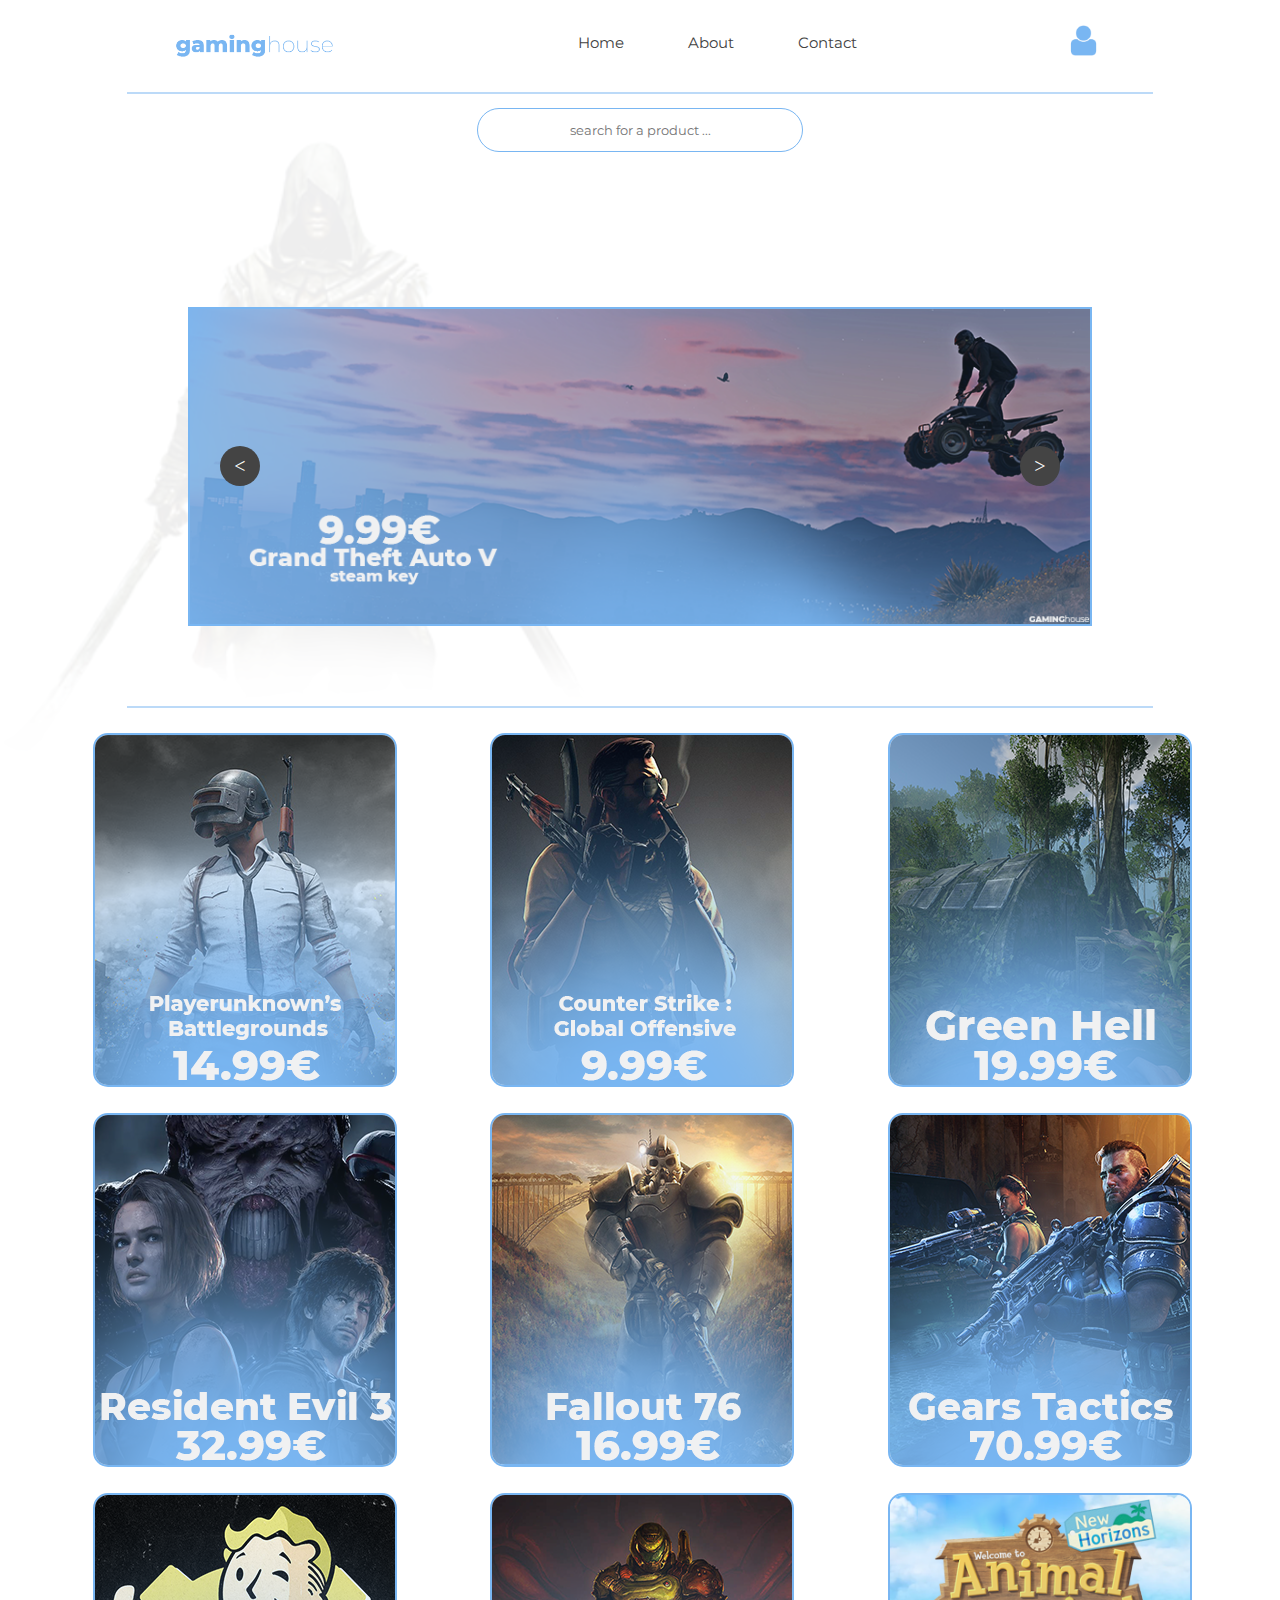
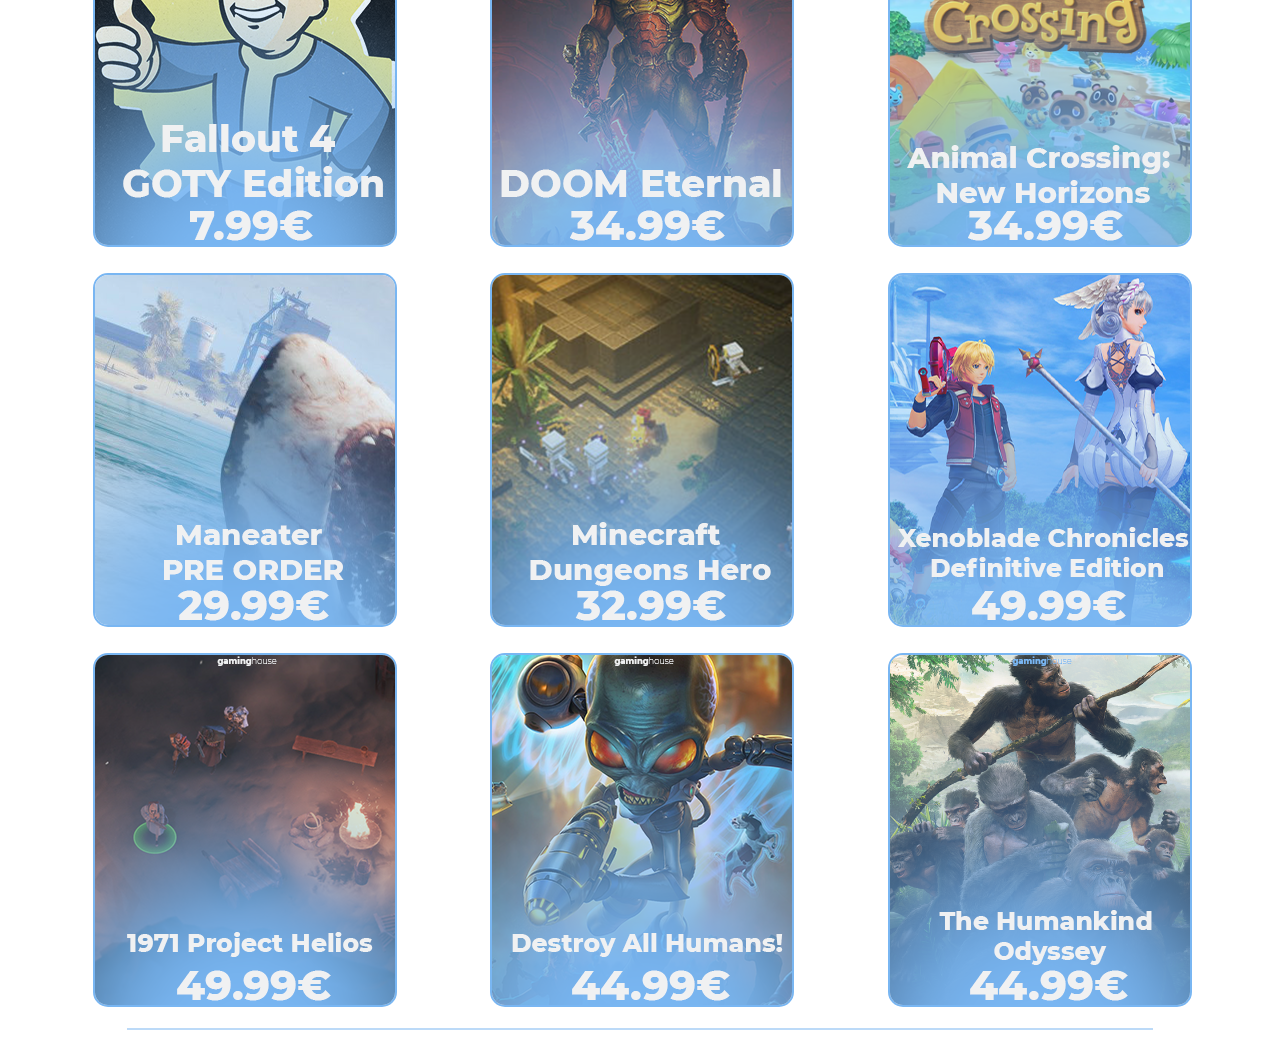
==== projectattemp1000/index.html @ 14df97a4 "Projekti" ====
<!DOCTYPE html>

<html>
    <head>
        <title>
            GAMINGhouse
        </title>
        <link rel="stylesheet" href="style.css">
    </head>
    <body>
        <header>
            <a href="index.html"><img class="logo" src="img/logo1.png" alt="logo"></a>

            <ul class="nav-links">
                <a href="index.html"><li>Home</li></a>
                <a href="#"><li>About</li></a>
                <a href="#"><li>Contact</li></a>
            </ul>
            <a href="loginform.html" target="_blank"><img class="signinl" src="img/icons.png" alt="signin"></a>

        </header>
        <hr style="width:80%;text-align:center;margin-right:10; opacity: 50%;border: 1px solid #79b6f2;">
        <div class="searchbox">
            <input type="text" placeholder="search for a product ...">
        </div>

        <div class="slider">
            <div class="slider-items">
                <div  class="item active">
                   <img src="img/gta1.png" />
                </div>

                <div  class="item">
                   <img src="img/resident1.png" />   
                </div>

                <div  class="item">
                   <img src="img/csgo1.png" />   
                </div>

                <div  class="item">
                    <img src="img/pubg1.png" />   
                 </div>

      
            </div>
              
                <div class="left-slide"><</div>
                <div class="right-slide">></div>
              
         </div>
      
         <script src="slide.js"></script>

         <hr style="width:80%;text-align:center;margin-right:10; opacity: 50%;border: 1px solid #79b6f2;">
          

         <div class="content">
            <div class="product">
                <a href="#"><img class="c-image" src="img/pubgp.png" alt="pubg"></a>
            </div>

            <div class="product">
                <a href="#"><img class="c-image" src="img/csgop.png" alt=""></a>
            </div>

            <div class="product">
                <a href="#"><img class="c-image" src="img/greenhellp.png" alt=""></a>
            </div>

            <div class="product">
                <a href="#"><img class="c-image" src="img/residentp.png" alt=""></a>
            </div>

            <div class="product">
                <a href="#"><img class="c-image" src="img/falloutp.png" alt=""></a>
            </div>

            <div class="product">
                <a href="#"><img class="c-image" src="img/gearp.png" alt=""></a>
            </div>

            <div class="product">
                <a href="#"><img class="c-image" src="img/fall4p.png" alt=""></a>
            </div>

            <div class="product">
                <a href="#"><img class="c-image" src="img/doomp.png" alt=""></a>
            </div>

            <div class="product">
                <a href="#"><img class="c-image" src="img/animalp.png" alt=""></a>
            </div>

            <div class="product">
                <a href="#"><img class="c-image" src="img/Maneaterp.png" alt=""></a>
            </div>

            <div class="product">
                <a href="#"><img class="c-image" src="img/minecraftp.png" alt=""></a>
            </div>

            <div class="product">
                <a href="#"><img class="c-image" src="img/Xenobladep.png" alt=""></a>
            </div>

            <div class="product">
                <a href="#"><img class="c-image" src="img/1971p.png" alt=""></a>
            </div>

            <div class="product">
                <a href="#"><img class="c-image" src="img/Destroyp.png" alt=""></a>
            </div>

            <div class="product">
                <a href="#"><img class="c-image" src="img/humankindp.png" alt=""></a>
            </div>


         </div>

         <hr style="width:80%;text-align:center;margin-right:10; opacity: 50%;border: 1px solid #79b6f2;">
         
         <div class="footer">
            
         </div>
    </body>
</html>
---- projectattemp1000/style.css ----
@import url('https://fonts.googleapis.com/css2?family=Montserrat:wght@800&display=swap');


.logo{
    height: 80px;
    transition: ease 0.5s;
}

header :hover .logo{
    transition: ease 0.5s;
    opacity: 50%;
}

body{
    margin: 0px;
    padding: 0px;
    background-color: white;
    background-image: url(img/background.png);
    background-repeat: no-repeat;
}

header{
    display: flex;
    justify-content: space-evenly;
    align-items: center;
}

header li{
    font-size: 15px;
    list-style-type: none;
    display: inline;
    margin: 30px;
    text-decoration: none;
    font-family: 'Montserrat', sans-serif;
    color: #424242;
    transition: all 0.3s ease 0s;

}
.nav-links :hover{
    transition: all 0.3s ease 0s;
    color: #79b6f2;
}
a{
    text-decoration: none;
}
.signinl{
    height: 45px;
    transition: ease 0.2s;
}

header :hover .signinl{
    height: 55px;
    transition: ease 0.2s;
    opacity: 20%;
}

.searchbox{
    height: 125px;
    display: flex;
    justify-content: center;
    border: none;
}
.searchbox input{
    position: absolute;
    top: 12%;
    height: 40px;
    text-align: center;
    width: 25%;
    border-radius: 70px;
    border: 1pt solid #79b6f2 ;
    background-color:white;
    color: #424242;
    font-family: 'Montserrat', sans-serif;
    transition: ease 0.5s;
    cursor: pointer;
}

.searchbox :hover{
    height: 65px;
    width: 35%;
    transition: ease 0.5s;
}



.slider{
	max-width: 900px;
	border:2px solid #79b6f2;
	margin:80px auto;
	position: relative;
	overflow: hidden;
}


.slider .left-slide,.slider .right-slide{
  position: absolute;
  height: 40px;
  width: 40px;
  background-color: #444444;
  border-radius: 50%;
  color:#ffffff;
  font-size: 20px;
  top:50%;
  cursor: pointer;
  margin-top: -20px;
  text-align: center;
  line-height: 40px;
  
}
.slider .left-slide:hover,.slider .right-slide:hover{
 background-color: #29a8e2;
}

.slider .left-slide{
	left: 30px;
}
.slider .right-slide{
	right: 30px;
}
.slider .slider-items .item img{
	max-width: 100%;
	display: block;
	animation:zoom 1s ease;
}

@keyframes zoom{
	0%{transform: scale(2);opacity: 0}
	50%{transform: scale(2);}
	100%{transform: scale(1);opacity:1}
}
.slider .slider-items .item{
	display: none;
	position: relative;
}
.slider .slider-items .item .caption{
position: absolute;
width: 100%;
height: 60px;
bottom: 0px;
left: 0px;
background-color: rgba(0,0,0,.5);
line-height: 60px;
text-align: center;
color: #ffffff;
font-size: 30px;

}

.slider .slider-items .item.active{
	display: block;
}


.content{
    height: auto;
    width: auto;
    display: flex;
    justify-content: space-evenly;
    flex-direction: row;
    flex-wrap: wrap;
    margin: 10px;
}

.product{
    height: 350px;
    width: 300px;
    border: none ;
    border-radius: 10px;
    align-items: center;
    text-align: center;
    margin: 15px;
    margin-top: 15px;
}

.c-image{
    height: 350px;
    width: 300px;
    border-radius: 15px;
    transition: ease 0.5s;
    border: 2px solid #79b6f2 ;
}

.content :hover .c-image{
    opacity: 70%;
    transition: ease 0.5s;
    height: 360px;
    width: 310px;
}

.footer{
    height: auto;
    width: auto;
    display: flex;
    justify-content: space-evenly;
    
}
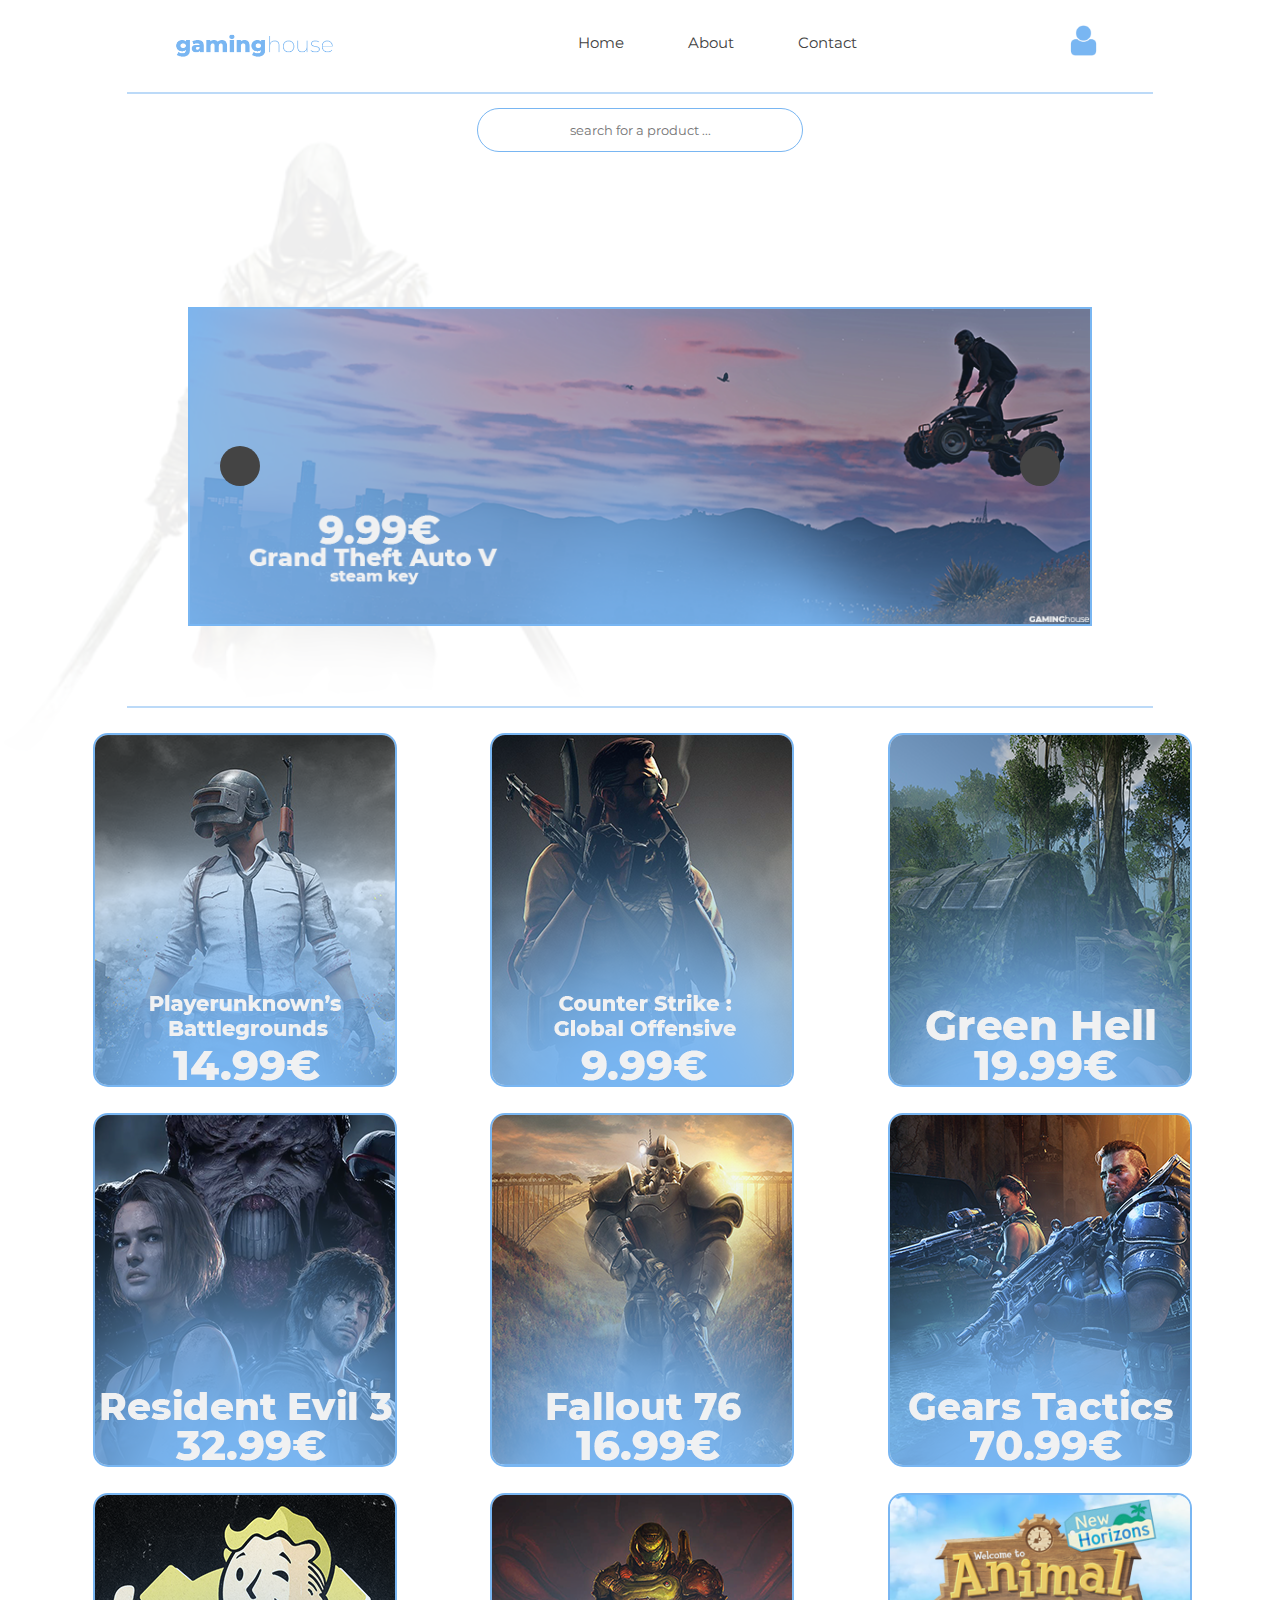
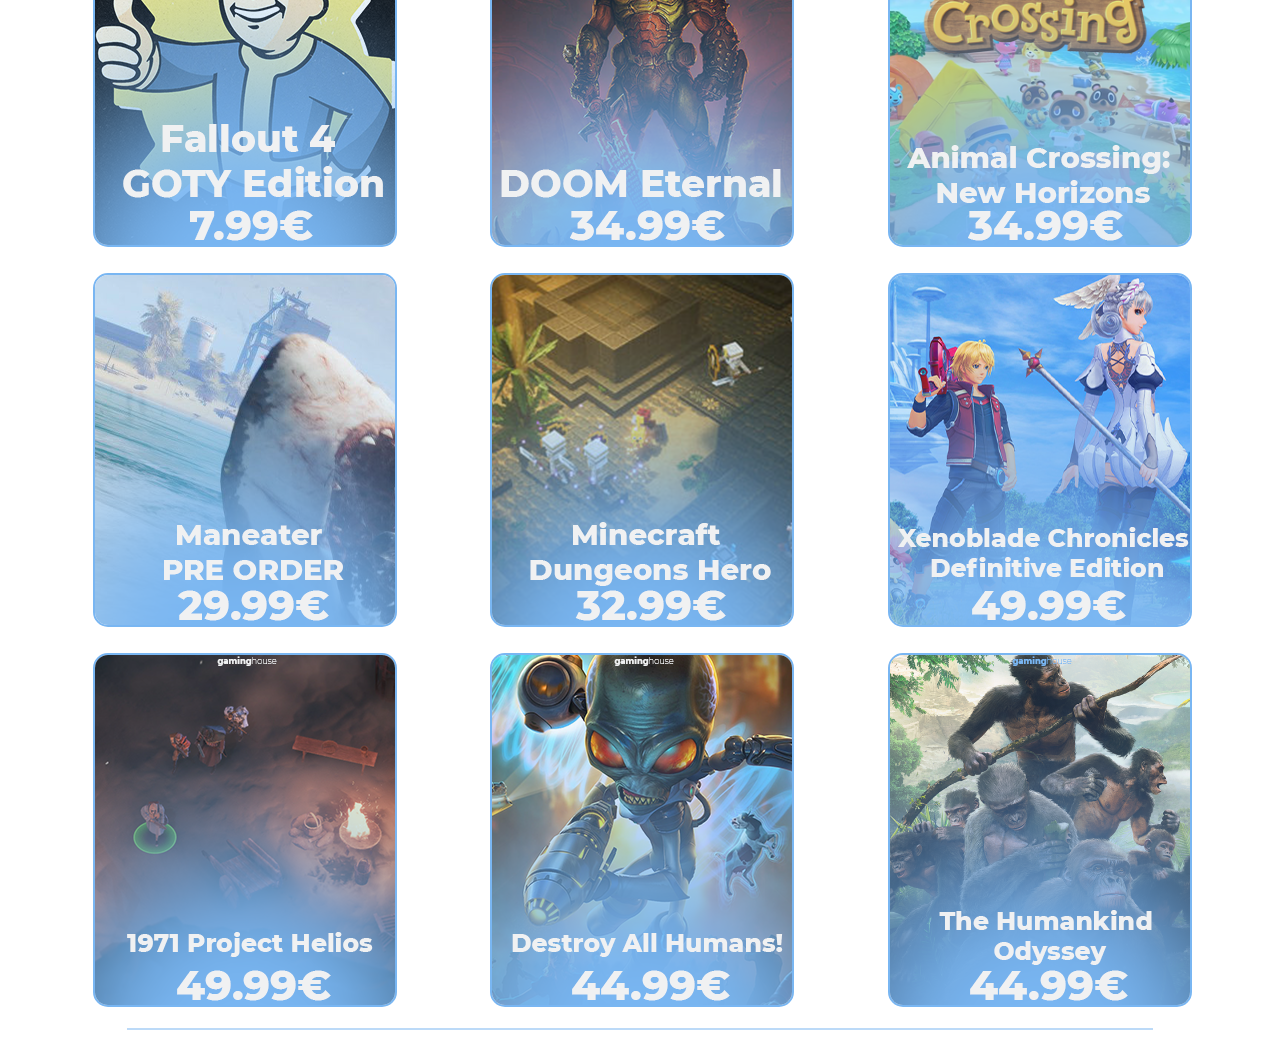
==== commit 1d3e7cfa: "about us, pak mir me ndreq footerin a?" ====
--- a/projectattemp1000/index.html
+++ b/projectattemp1000/index.html
@@ -1,6 +1,6 @@
 <!DOCTYPE html>
 
-<html>
+<html lang="en">
     <head>
         <title>
             GAMINGhouse
@@ -13,7 +13,7 @@
 
             <ul class="nav-links">
                 <a href="index.html"><li>Home</li></a>
-                <a href="#"><li>About</li></a>
+                <a href="about.html"><li>About</li></a>
                 <a href="#"><li>Contact</li></a>
             </ul>
             <a href="loginform.html" target="_blank"><img class="signinl" src="img/icons.png" alt="signin"></a>
@@ -45,8 +45,8 @@
       
             </div>
               
-                <div class="left-slide"><</div>
-                <div class="right-slide">></div>
+                <div class="left-slide"></div>
+                <div class="right-slide"></div>
               
          </div>
       
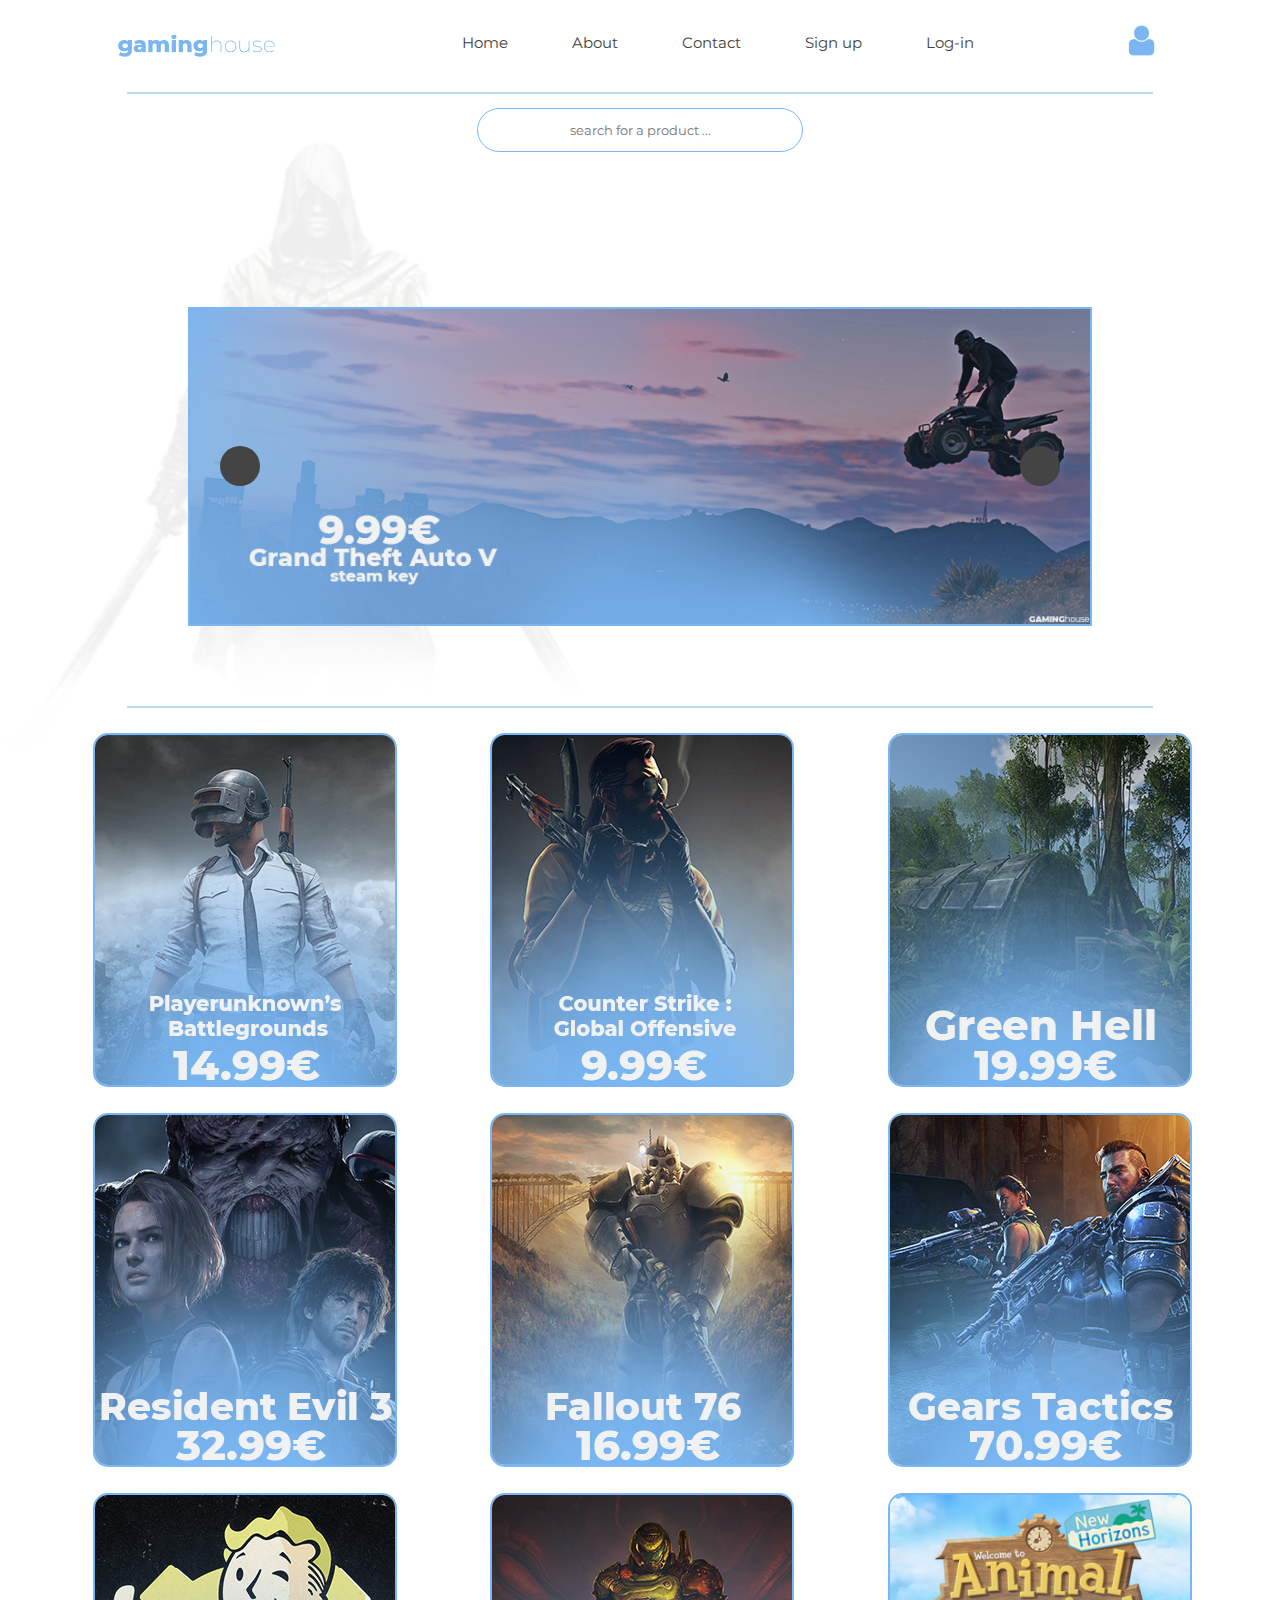
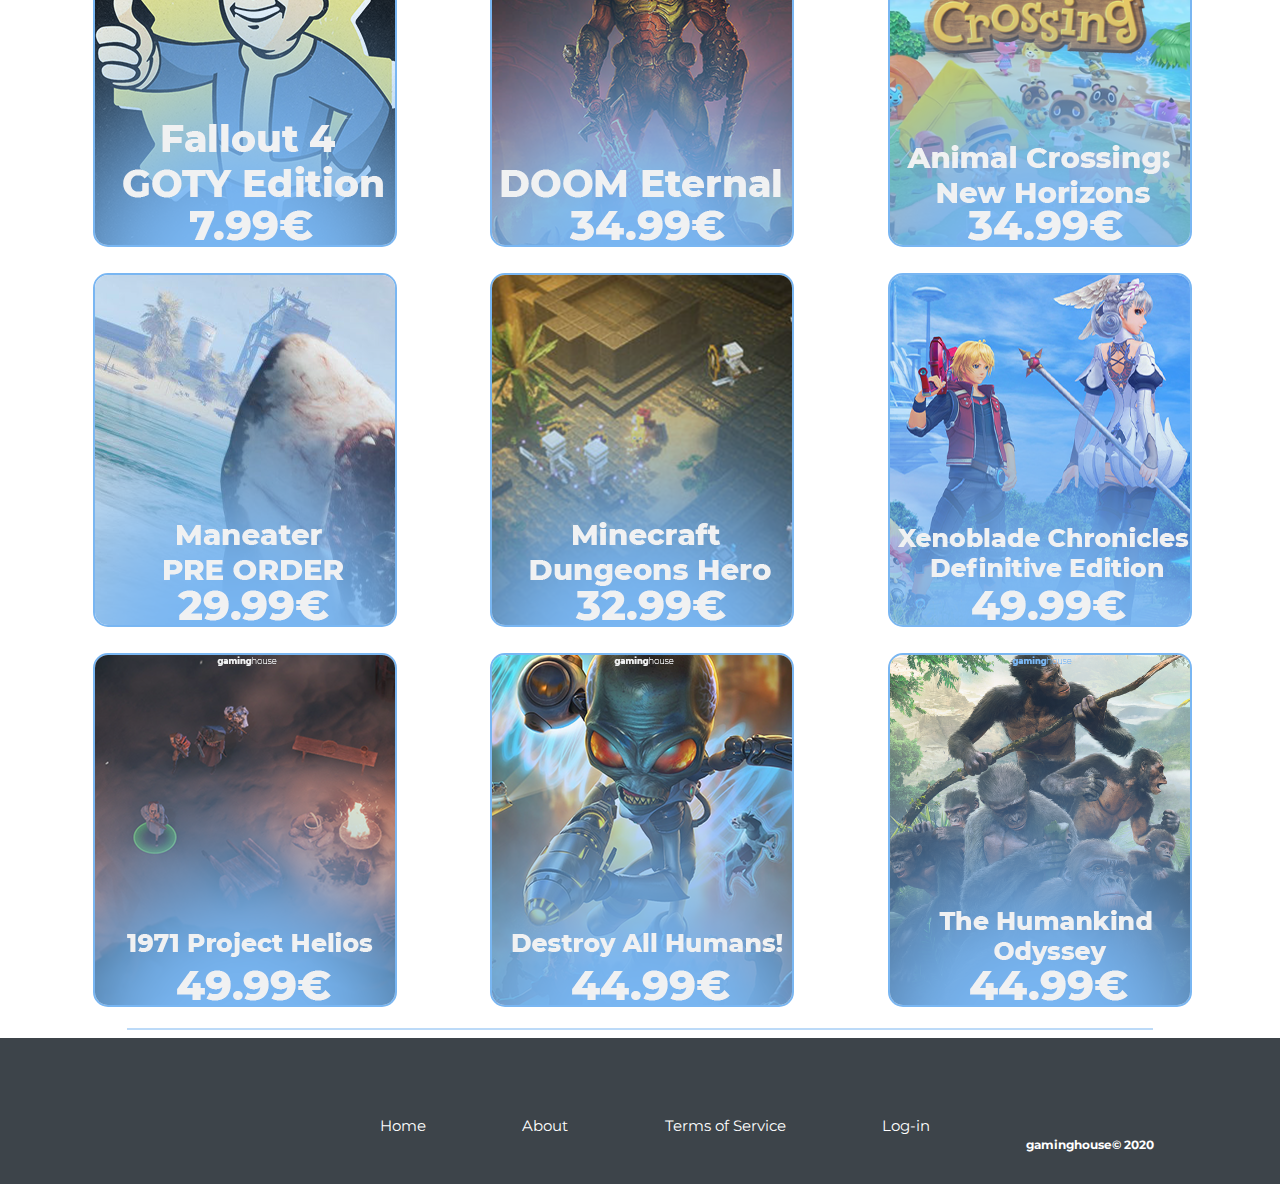
==== commit 8bf584d0: "disa ndryshime" ====
--- a/projectattemp1000/index.html
+++ b/projectattemp1000/index.html
@@ -14,7 +14,9 @@
             <ul class="nav-links">
                 <a href="index.html"><li>Home</li></a>
                 <a href="about.html"><li>About</li></a>
-                <a href="#"><li>Contact</li></a>
+                <a href="contactus.html"><li>Contact</li></a>
+                <a href="signup.html"><li>Sign up</li></a>
+                <a href="loginform.html"><li>Log-in </li>  </a>
             </ul>
             <a href="loginform.html" target="_blank"><img class="signinl" src="img/icons.png" alt="signin"></a>
 
@@ -123,6 +125,18 @@
          
          <div class="footer">
             
+                
+            
          </div>
+         <footer class="fundi">
+            <ul>
+                <img src="/ProjektiWEB/projectattemp1000/img/logo1.png" alt="">
+                <a href="index.html"><li>Home</li></a>
+                <a href="about.html"><li>About</li></a>
+                <a href="#"><li>Terms of Service</li></a>
+                <a href="loginform.html"><li>Log-in </li></a>
+                <h5>gaminghouse&copy; 2020</h5>
+                </ul>
+        </footer>
     </body>
 </html>--- a/projectattemp1000/style.css
+++ b/projectattemp1000/style.css
@@ -194,3 +194,31 @@
     justify-content: space-evenly;
     
 }
+.fundi{
+    width: 100%;
+    max-height: 50px;
+    background: #3d444a;
+    color: #fff;
+    padding: 3em 0;
+    overflow: hidden;
+}
+footer ul{
+    font-family: 'Montserrat', sans-serif;
+    color:#fff;
+    font-size: 15px;
+    list-style-type: none;
+    display: inline;
+    margin: 30px;
+    text-decoration: none;
+    font-family: 'Montserrat', sans-serif;
+    display: flex;
+    justify-content: space-evenly;
+    text-align: center;
+}
+footer li{
+    color: white;
+}
+footer img {
+    width: 10%;
+    
+}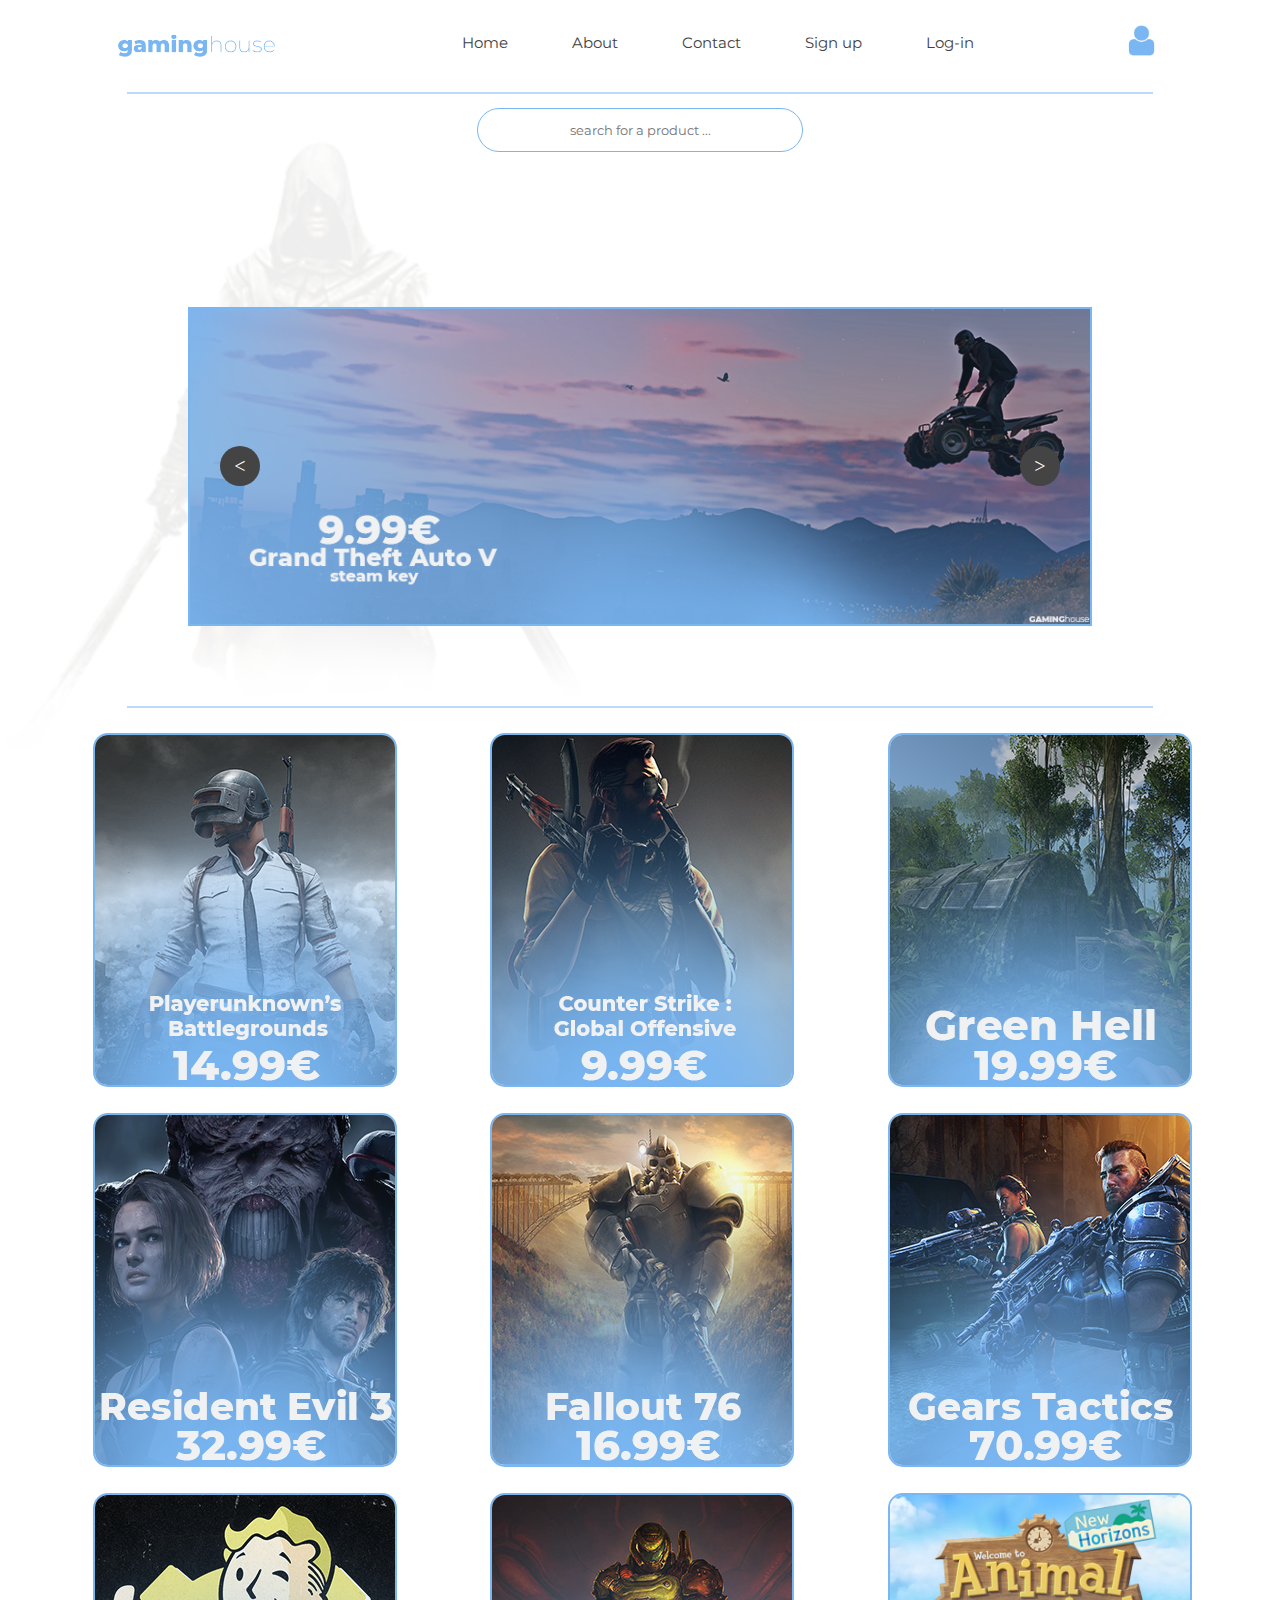
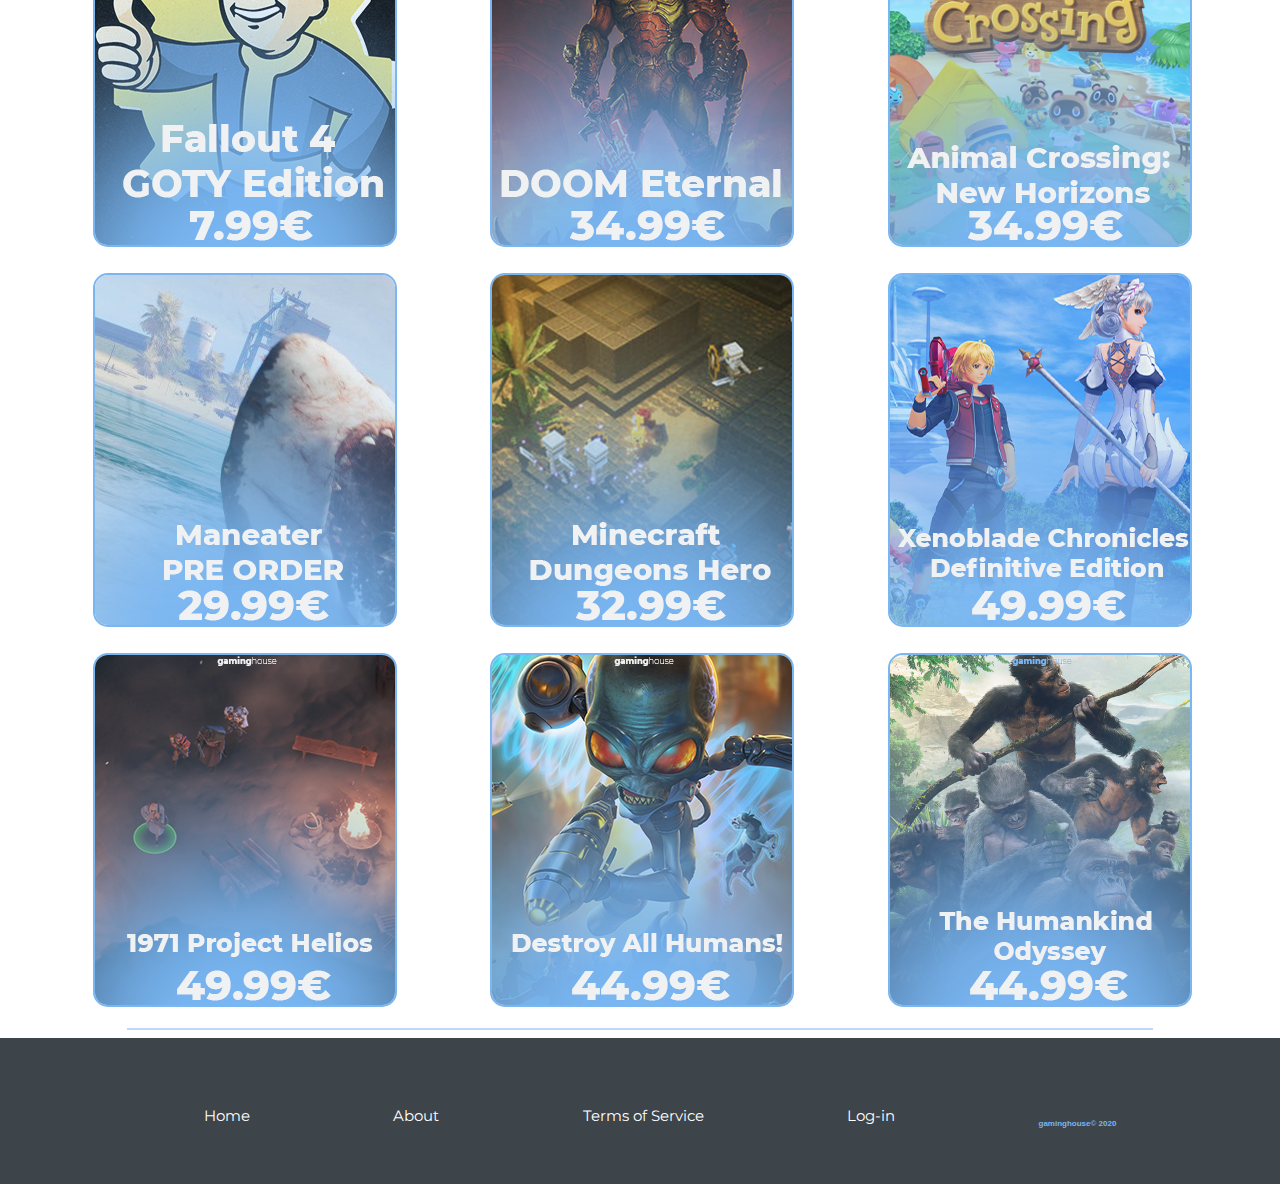
==== commit ef0d2981: "ca ndryshime hehe ke parasysh" ====
--- a/projectattemp1000/index.html
+++ b/projectattemp1000/index.html
@@ -6,6 +6,7 @@
             GAMINGhouse
         </title>
         <link rel="stylesheet" href="style.css">
+        <link rel="icon" href="img/logo1.png">
     </head>
     <body>
         <header>
@@ -47,8 +48,8 @@
       
             </div>
               
-                <div class="left-slide"></div>
-                <div class="right-slide"></div>
+                <div class="left-slide"><</div>
+                <div class="right-slide">></div>
               
          </div>
       
@@ -130,12 +131,11 @@
          </div>
          <footer class="fundi">
             <ul>
-                <img src="/ProjektiWEB/projectattemp1000/img/logo1.png" alt="">
                 <a href="index.html"><li>Home</li></a>
                 <a href="about.html"><li>About</li></a>
                 <a href="#"><li>Terms of Service</li></a>
                 <a href="loginform.html"><li>Log-in </li></a>
-                <h5>gaminghouse&copy; 2020</h5>
+                <a href="index.html"><h5 style="font-size: 8px; font-family: Arial, Helvetica, sans-serif; color: #79b6f2;">gaminghouse&copy; 2020</h5></a>
                 </ul>
         </footer>
     </body>
--- a/projectattemp1000/style.css
+++ b/projectattemp1000/style.css
@@ -208,7 +208,7 @@
     font-size: 15px;
     list-style-type: none;
     display: inline;
-    margin: 30px;
+    margin: 20px;
     text-decoration: none;
     font-family: 'Montserrat', sans-serif;
     display: flex;
@@ -220,5 +220,7 @@
 }
 footer img {
     width: 10%;
-    
+    position: absolute;
+    left: 10%;
+    top: 90%;
 }